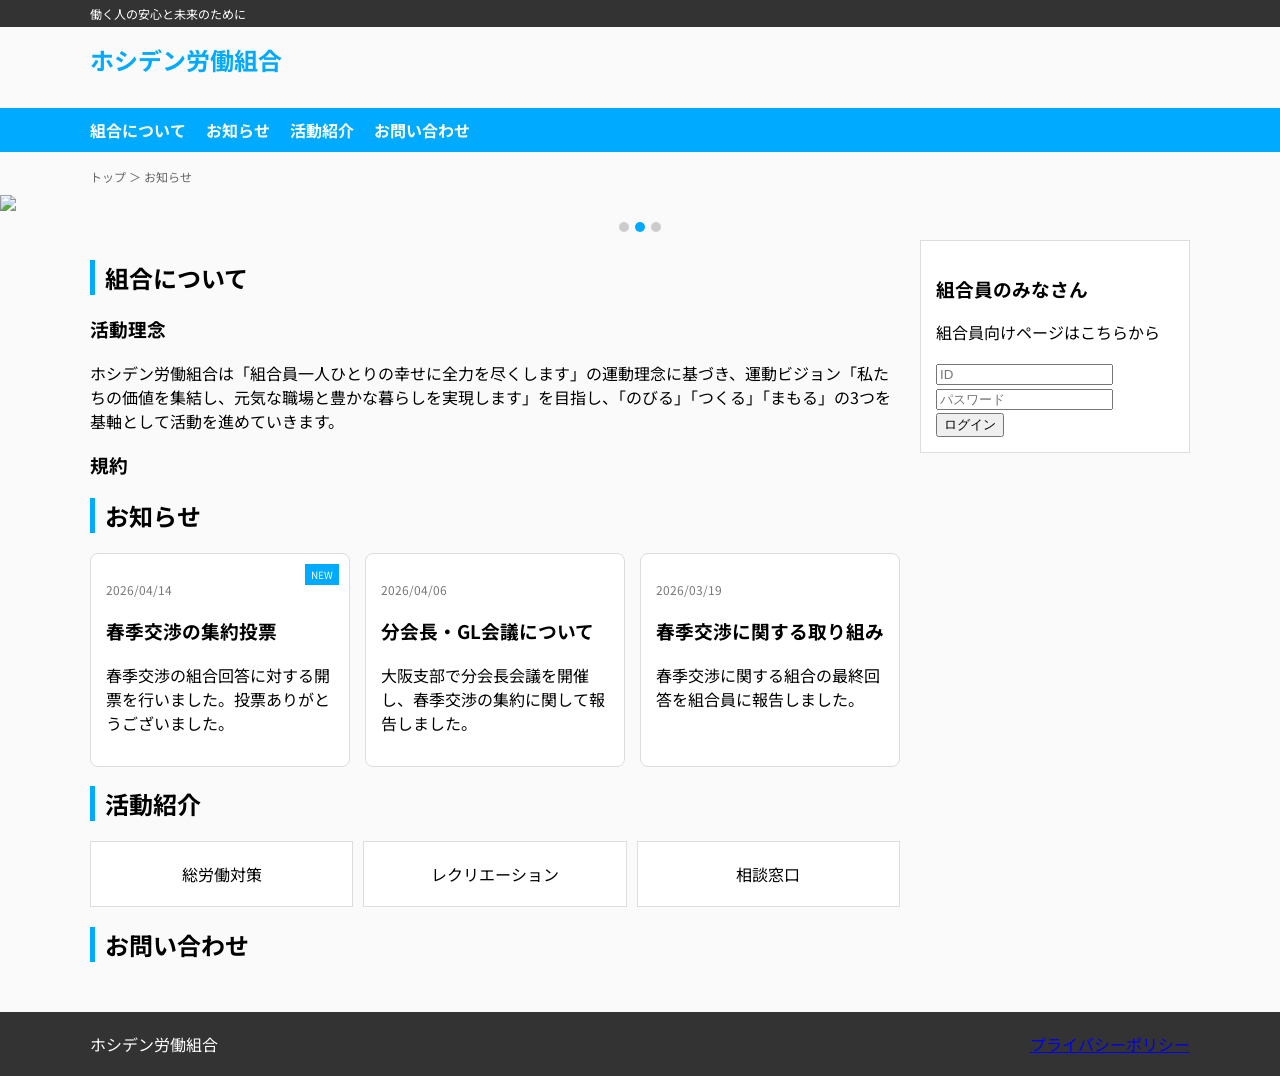
==== index.html @ 5cfcd8f2 "Add files via upload" ====
<!DOCTYPE html>
<html lang="ja">
    <head>
        <meta charset="UTF-8">
        <meta name="viewport" content="width=device-width, initial-scale=1.0">
        <title>ホシデン労働組合</title>
        <link href="https://fonts.googleapis.com/css2?family=Noto+Sans+JP:wght@400;700&display=swap" rel="stylesheet">
        <link rel="stylesheet" href="style.css">
    </head>

    <body>
        <div class="top-bar">
        <div class="container">働く人の安心と未来のために</div>
    </div>

    <header class="header container">
        <div class="logo">ホシデン労働組合</div>
    </header>

<nav class="nav">
  <div class="container">
    <button class="menu-toggle">☰</button>
    <ul class="nav-list">
      <li><a href="#UNION">組合について</a></li>
      <li><a href="#NEWS">お知らせ</a></li>
      <li><a href="#INTRO">活動紹介</a></li>
      <li><a href="#FAQ">お問い合わせ</a></li>
    </ul>
  </div>
</nav>

<!-- パンくず -->
<div class="breadcrumb container">
  トップ ＞ お知らせ
</div>

<!-- スライダー -->
<div class="slider">
  <img src="https://via.placeholder.com/1200x400/cc0000/ffffff?text=Union+1" class="slide active">
  <img src="https://via.placeholder.com/1200x400/999999/ffffff?text=Union+2" class="slide">
  <img src="https://via.placeholder.com/1200x400/333333/ffffff?text=Union+3" class="slide">
  <div class="dots"></div>
</div>

<div class="container main">

  <div class="content">

    <section id="UNION">
      <h2 class="section-title">組合について</h2>
      <div calss ="box">
        <h3>活動理念</h3>
          <p>ホシデン労働組合は「組合員一人ひとりの幸せに全力を尽くします」の運動理念に基づき、運動ビジョン「私たちの価値を集結し、元気な職場と豊かな暮らしを実現します」を目指し、「のびる」「つくる」「まもる」の3つを基軸として活動を進めていきます。</p>
        <h3>規約</h3>
      </div>
    </section>

    <section id="NEWS">
      <h2 class="section-title">お知らせ</h2>
      <div class="news-cards">

        <div class="card">
          <span class="badge">NEW</span>
          <p class="date">2026/04/14</p>
          <h3>春季交渉の集約投票</h3>
          <p>春季交渉の組合回答に対する開票を行いました。投票ありがとうございました。</p>
        </div>

        <div class="card">
          <p class="date">2026/04/06</p>
          <h3>分会長・GL会議について</h3>
          <p>大阪支部で分会長会議を開催し、春季交渉の集約に関して報告しました。</p>
        </div>

        <div class="card">
          <p class="date">2026/03/19</p>
          <h3>春季交渉に関する取り組み</h3>
          <p>春季交渉に関する組合の最終回答を組合員に報告しました。</p>
        </div>

      </div>
    </section>

    <section id="INTRO">
      <h2 class="section-title">活動紹介</h2>
      <div class="activity-grid">
        <div class="activity-box">総労働対策</div>
        <div class="activity-box">レクリエーション</div>
        <div class="activity-box">相談窓口</div>
      </div>
    </section>

    <section id="FAQ">
      <h2 class="section-title">お問い合わせ</h2>
    </section>

  </div>

  <aside class="sidebar">

    <div class="side-box">
      <h3>組合員のみなさん</h3>
      <p>組合員向けページはこちらから</p>
      <input type="text" id="user" placeholder="ID"><br>
      <input type="password" id="pass" placeholder="パスワード"><br>
      <button onclick="login()">ログイン</button>

    <script>
    function login() {
      const user = document.getElementById("user").value;
      const pass = document.getElementById("pass").value;

      if(user === "union" && pass === "1234"){
        window.location.href = "member.html";
      } else {
        alert("IDまたはパスワードが違います");
      }
    }
    </script>
  </div>
  </aside>
 
  <!-- モーダルを開くボタン（スマホ用） -->
  <button class="login-fab" id="openLogin">
    🔑 組合員ログイン
  </button>

  <!-- ログインモーダル -->
  <div class="login-modal" id="loginModal">
    <div class="login-modal-content">
      <button class="close-btn" id="closeLogin">×</button>

      <h3>組合員ログイン</h3>
      <p class="login-desc">組合員専用ページはこちら</p>

      <input type="text" id="modal-user" placeholder="ID">
      <input type="password" id="modal-pass" placeholder="パスワード">

      <button class="login-btn" id="modalLoginBtn">
        ログイン
      </button>
    </div>
  </div> 
</div>

<footer class="footer">
  <div class="container footer-grid">
    <div>ホシデン労働組合</div>
    <div>
      <a href="#">プライバシーポリシー</a>
    </div>
  </div>
</footer>

<script>
document.addEventListener('DOMContentLoaded', () => {

  // メニュー
  const toggle = document.querySelector('.menu-toggle');
  const navList = document.querySelector('.nav-list');

  if (toggle && navList) {
    toggle.addEventListener('click', () => {
      navList.classList.toggle('active');
    });
  }

  // スライダー
  let current = 0;
  const slides = document.querySelectorAll('.slide');
  const dotsContainer = document.querySelector('.dots');

  if (!slides.length || !dotsContainer) return;

  slides.forEach((_, i) => {
    const dot = document.createElement('span');
    dot.classList.add('dot');
    if (i === 0) dot.classList.add('active');
    dot.addEventListener('click', () => showSlide(i));
    dotsContainer.appendChild(dot);
  });

  const dots = document.querySelectorAll('.dot');

  function showSlide(index) {
    slides[current].classList.remove('active');

    if (dots[current]) {
      dots[current].classList.remove('active');
    }

    current = index;

    slides[current].classList.add('active');

    if (dots[current]) {
      dots[current].classList.add('active');
    }
  }

  setInterval(() => {
    let next = (current + 1) % slides.length;
    showSlide(next);
  }, 4000);

});
</script>

</body>
</html>
---- style.css ----
body { margin:0; font-family:'Noto Sans JP', sans-serif; background:#fafafa; }
.container { max-width:1100px; margin:auto; padding:0 15px; }

.top-bar { background:#333; color:#fff; font-size:12px; padding:5px; }
.header { padding:15px 0; }
.logo { font-size:24px; font-weight:bold; color:#00aaff; }

.nav { background:#00aaff; }
.nav-list { display:flex; gap:20px; list-style:none; padding:10px 0; }
.nav-list a { color:#fff; text-decoration:none; font-weight:bold; }
.menu-toggle { display:none; color:#333; }

.breadcrumb { font-size:12px; margin:10px auto; color:#666; }

.slider img { width:100%; display:none; }
.slider img.active { display:block; }

.dots { text-align:center; margin-top:5px; }
.dot { display:inline-block; width:10px; height:10px; background:#ccc; margin:3px; border-radius:50%; cursor:pointer; }
.dot.active { background:#00aaff; }

.main { display:flex; gap:20px; }
.content { flex:3; }
.sidebar { flex:1; }

.section-title { border-left: 5px solid #00aaff; padding-left:10px; }

.news-cards { display:grid; grid-template-columns:repeat(3,1fr); gap:15px; }
.card { background:#fff; padding:15px; border:1px solid #ddd; border-radius:8px; position:relative; }
.badge { position:absolute; top:10px; right:10px; background:#00aaff; color:#fff; font-size:10px; padding:3px 6px; }
.date { font-size:12px; color:#777; }

.activity-grid { display:grid; grid-template-columns:repeat(3,1fr); gap:10px; }
.activity-box { background:#fff; padding:20px; text-align:center; border:1px solid #ddd; }

.contact-form input,
.contact-form textarea { width:100%; margin-bottom:10px; padding:8px; }
.contact-form button { background:#00aaff; color:#fff; padding:10px; border:none; }

.side-box { background:#fff; padding:15px; margin-bottom:15px; border:1px solid #ddd; }

.footer { background:#333; color:#fff; padding:20px; margin-top:30px; }
.footer-grid { display:flex; justify-content:space-between; }

html {
  scroll-behavior: smooth;
}


/* ===== モーダル背景 ===== */
.login-modal {
  position: fixed;
  inset: 0;
  background: rgba(0,0,0,0.6);
  display: none;
  align-items: center;
  justify-content: center;
  z-index: 2000;
}

/* ===== モーダル本体 ===== */
.login-modal-content {
  background: #fff;
  width: 90%;
  max-width: 360px;
  padding: 24px;
  border-radius: 8px;
  position: relative;
  text-align: center;
}

.login-modal-content h3 {
  margin-bottom: 8px;
}

.login-desc {
  font-size: 0.9rem;
  margin-bottom: 16px;
  color: #555;
}

/* 入力欄 */
.login-modal-content input {
  width: 100%;
  padding: 12px;
  margin-bottom: 12px;
  font-size: 1rem;
}

/* ログインボタン */
.login-btn {
  width: 100%;
  padding: 12px;
  background: #cc0000;
  color: #fff;
  border: none;
  font-size: 1rem;
  font-weight: bold;
}

/* ×ボタン */
.close-btn {
  position: absolute;
  top: 10px;
  right: 12px;
  background: none;
  border: none;
  font-size: 1.4rem;
}

/* ===== スマホ用固定ボタン ===== */
.login-fab {
  display: none;
}

@media (max-width: 768px) {
  .login-fab {
    display: block;
    position: fixed;
    bottom: 16px;
    right: 16px;
    padding: 14px 18px;
    background: #cc0000;
    color: #fff;
    border: none;
    border-radius: 999px;
    font-size: 0.95rem;
    font-weight: bold;
    z-index: 1500;
  }
}


@media (max-width:768px) {
  .main { flex-direction:column; }
  .menu-toggle { display:block; }
  .nav-list { display:none; flex-direction:column; }
  .nav-list.active { display:flex; }
  .news-cards { grid-template-columns:1fr; }
  .activity-grid { grid-template-columns:1fr; }
}
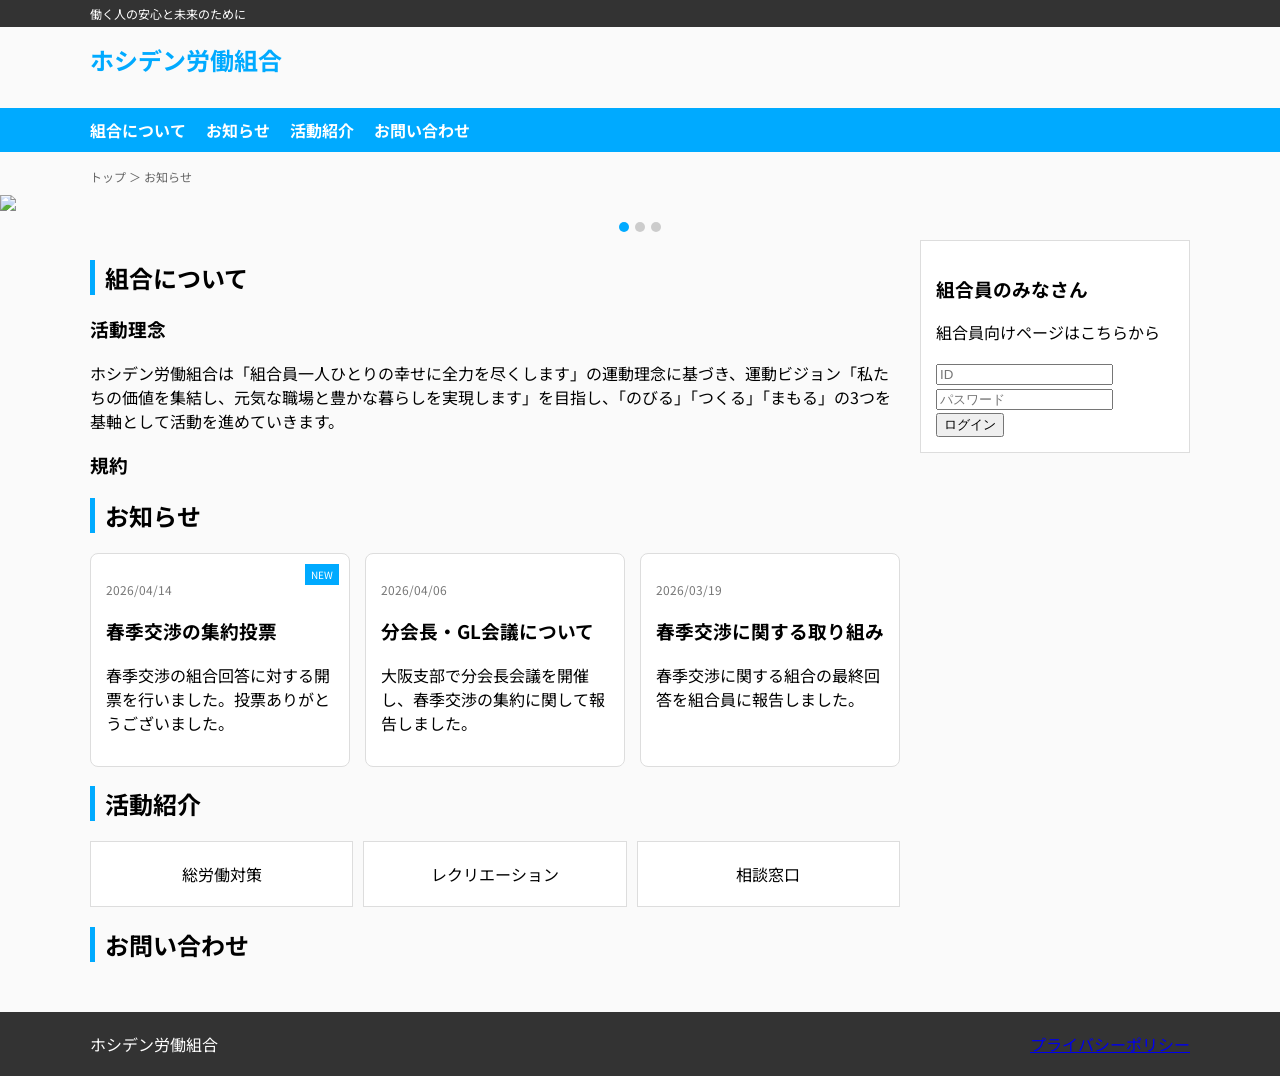
==== commit e81b388c: "Add files via upload" ====
--- a/index.html
+++ b/index.html
@@ -128,7 +128,6 @@
   <!-- ログインモーダル -->
   <div class="login-modal" id="loginModal">
     <div class="login-modal-content">
-      <button class="close-btn" id="closeLogin">×</button>
 
       <h3>組合員ログイン</h3>
       <p class="login-desc">組合員専用ページはこちら</p>
--- a/style.css
+++ b/style.css
@@ -46,6 +46,15 @@
   scroll-behavior: smooth;
 }
 
+@media (max-width:768px) {
+  .main { flex-direction:column; }
+  .sidebar {order: -1; margin-bottom: 20px;}
+  .menu-toggle { display:block; }
+  .nav-list { display:none; flex-direction:column; }
+  .nav-list.active { display:flex; }
+  .news-cards { grid-template-columns:1fr; }
+  .activity-grid { grid-template-columns:1fr; }
+}
 
 /* ===== モーダル背景 ===== */
 .login-modal {
@@ -128,14 +137,4 @@
     font-weight: bold;
     z-index: 1500;
   }
-}
-
-
-@media (max-width:768px) {
-  .main { flex-direction:column; }
-  .menu-toggle { display:block; }
-  .nav-list { display:none; flex-direction:column; }
-  .nav-list.active { display:flex; }
-  .news-cards { grid-template-columns:1fr; }
-  .activity-grid { grid-template-columns:1fr; }
 }
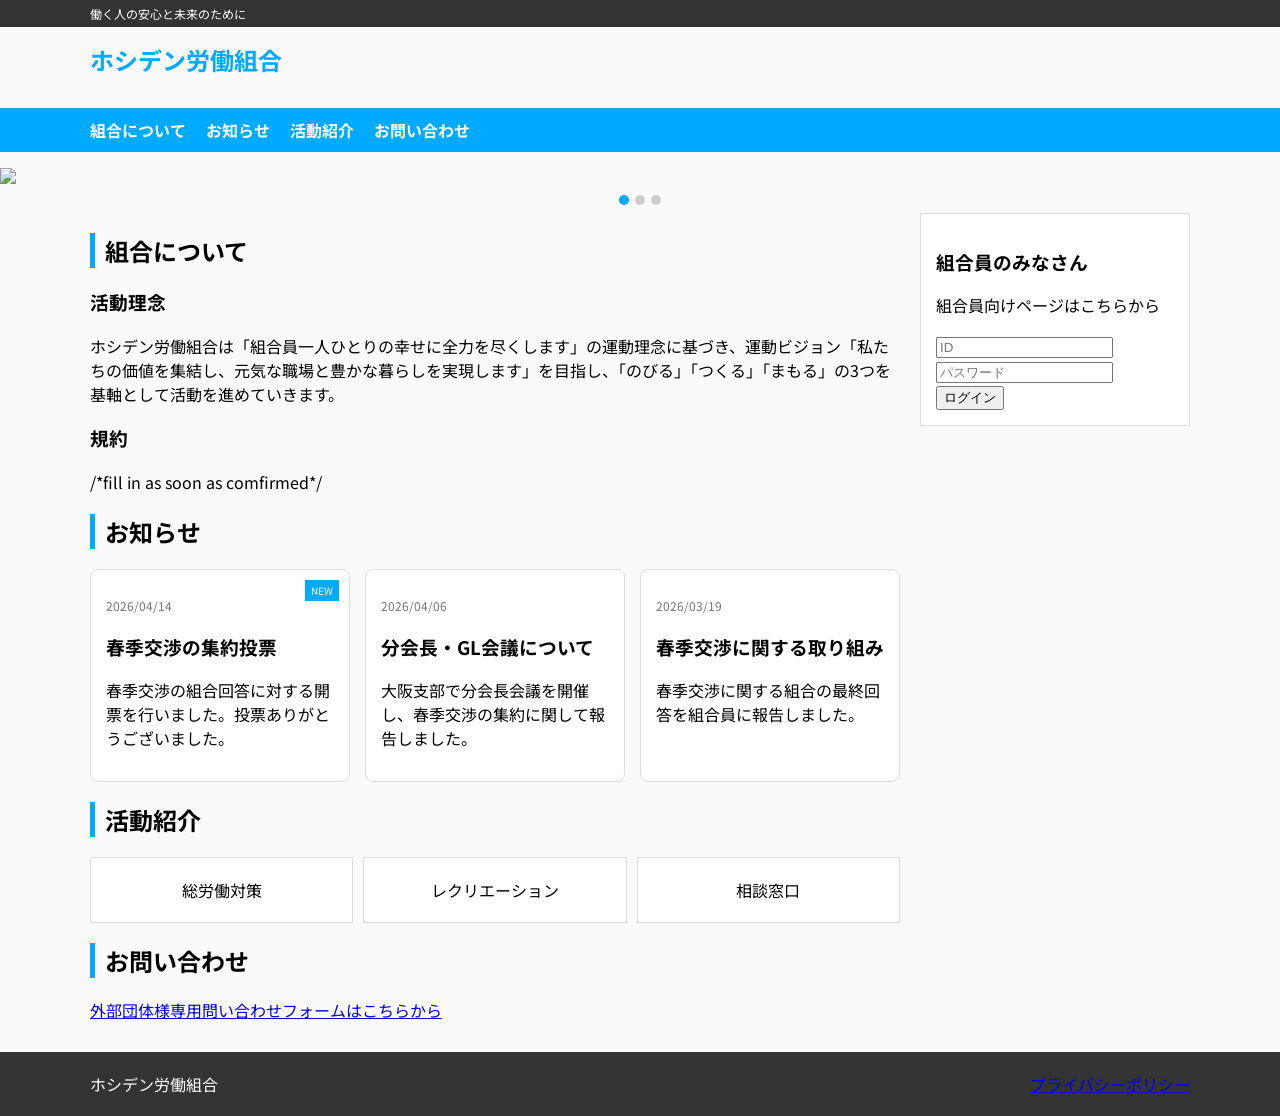
==== commit 6ca40a23: "Add files via upload" ====
--- a/index.html
+++ b/index.html
@@ -5,7 +5,7 @@
         <meta name="viewport" content="width=device-width, initial-scale=1.0">
         <title>ホシデン労働組合</title>
         <link href="https://fonts.googleapis.com/css2?family=Noto+Sans+JP:wght@400;700&display=swap" rel="stylesheet">
-        <link rel="stylesheet" href="style.css">
+        <link rel="stylesheet" href="style_index.css">
     </head>
 
     <body>
@@ -30,9 +30,11 @@
 </nav>
 
 <!-- パンくず -->
+<!-- 
 <div class="breadcrumb container">
   トップ ＞ お知らせ
 </div>
+-->
 
 <!-- スライダー -->
 <div class="slider">
@@ -52,6 +54,7 @@
         <h3>活動理念</h3>
           <p>ホシデン労働組合は「組合員一人ひとりの幸せに全力を尽くします」の運動理念に基づき、運動ビジョン「私たちの価値を集結し、元気な職場と豊かな暮らしを実現します」を目指し、「のびる」「つくる」「まもる」の3つを基軸として活動を進めていきます。</p>
         <h3>規約</h3>
+          <p>/*fill in as soon as comfirmed*/</p>
       </div>
     </section>
 
@@ -92,6 +95,9 @@
 
     <section id="FAQ">
       <h2 class="section-title">お問い合わせ</h2>
+        <a href="https://forms.office.com/r/U1TYgUgkV6" target="_blank">
+          外部団体様専用問い合わせフォームはこちらから
+        </a>
     </section>
 
   </div>
@@ -128,12 +134,13 @@
   <!-- ログインモーダル -->
   <div class="login-modal" id="loginModal">
     <div class="login-modal-content">
+      <button class="close-btn" id="closeLogin">×</button>
 
       <h3>組合員ログイン</h3>
       <p class="login-desc">組合員専用ページはこちら</p>
 
-      <input type="text" id="modal-user" placeholder="ID">
-      <input type="password" id="modal-pass" placeholder="パスワード">
+      <input type="text" id="modal-user" placeholder="ID"><br>
+      <input type="password" id="modal-pass" placeholder="パスワード"><br>
 
       <button class="login-btn" id="modalLoginBtn">
         ログイン
@@ -152,6 +159,8 @@
 </footer>
 
 <script>
+src="function.js";
+
 document.addEventListener('DOMContentLoaded', () => {
 
   // メニュー
@@ -205,5 +214,6 @@
 });
 </script>
 
+<script src="function.js"></script>
 </body>
 </html>
--- a/style_index.css
+++ b/style_index.css
@@ -0,0 +1,150 @@
+body { margin:0; font-family:'Noto Sans JP', sans-serif; background:#fafafa; }
+.container { max-width:1100px; margin:auto; padding:0 15px; }
+
+.top-bar { background:#333; color:#fff; font-size:12px; padding:5px; }
+.header { padding:15px 0; }
+.logo { font-size:24px; font-weight:bold; color:#00aaff; }
+
+.nav { background:#00aaff; }
+.nav-list { display:flex; gap:20px; list-style:none; padding:10px 0; }
+.nav-list a { color:#fff; text-decoration:none; font-weight:bold; }
+.menu-toggle { display:none; color:#333; }
+
+.breadcrumb { font-size:12px; margin:10px auto; color:#666; }
+
+.slider img { width:100%; display:none; }
+.slider img.active { display:block; }
+
+.dots { text-align:center; margin-top:5px; }
+.dot { display:inline-block; width:10px; height:10px; background:#ccc; margin:3px; border-radius:50%; cursor:pointer; }
+.dot.active { background:#00aaff; }
+
+.main { display:flex; gap:20px; }
+.content { flex:3; }
+.sidebar { flex:1; }
+
+.section-title { border-left: 5px solid #00aaff; padding-left:10px; }
+
+.news-cards { display:grid; grid-template-columns:repeat(3,1fr); gap:15px; }
+.card { background:#fff; padding:15px; border:1px solid #ddd; border-radius:8px; position:relative; }
+.badge { position:absolute; top:10px; right:10px; background:#00aaff; color:#fff; font-size:10px; padding:3px 6px; }
+.date { font-size:12px; color:#777; }
+
+.activity-grid { display:grid; grid-template-columns:repeat(3,1fr); gap:10px; }
+.activity-box { background:#fff; padding:20px; text-align:center; border:1px solid #ddd; }
+
+.contact-form input,
+.contact-form textarea { width:100%; margin-bottom:10px; padding:8px; }
+.contact-form button { background:#00aaff; color:#fff; padding:10px; border:none; }
+
+.side-box { background:#fff; padding:15px; margin-bottom:15px; border:1px solid #ddd; }
+
+.footer { background:#333; color:#fff; padding:20px; margin-top:30px; }
+.footer-grid { display:flex; justify-content:space-between; }
+
+html {
+  scroll-behavior: smooth;
+}
+
+@media (max-width:768px) {
+  .main { flex-direction:column; }
+  .sidebar {display: none;}
+  .menu-toggle { display:block; }
+  .nav-list { display:none; flex-direction:column; }
+  .nav-list.active { display:flex; }
+  .news-cards { grid-template-columns:1fr; }
+  .activity-grid { grid-template-columns:1fr; }
+}
+
+/* ===== モーダル背景 ===== */
+.login-modal {
+  pointer-events: auto;
+  position: fixed;
+  inset: 0;
+  background: rgba(0,0,0,0.6);
+  display: none;
+  align-items: center;
+  justify-content: center;
+  z-index: 2000;
+}
+
+/* ===== モーダル本体 ===== */
+.login-modal-content {
+  background: #fff;
+  width: 90%;
+  max-width: 360px;
+  padding: 24px;
+  border-radius: 8px;
+  position: relative;
+  text-align: center;
+}
+
+.login-modal-content h3 {
+  margin-bottom: 8px;
+}
+
+.login-desc {
+  font-size: 0.9rem;
+  margin-bottom: 16px;
+  color: #555;
+}
+
+/* 入力欄 */
+.login-modal-content input {
+  width: 100%;
+  padding: 12px;
+  margin-bottom: 12px;
+  font-size: 1rem;
+}
+
+/* ログインボタン */
+.login-btn {
+  width: 100%;
+  padding: 12px;
+  background: #cc0000;
+  color: #fff;
+  border: none;
+  font-size: 1rem;
+  font-weight: bold;
+}
+
+/* ×ボタン */
+.close-btn {
+  position: absolute;
+  top: 10px;
+  right: 12px;
+  background: none;
+  border: none;
+  font-size: 1.4rem;
+}
+
+/* ===== スマホ用固定ボタン ===== */
+.login-fab {
+  display: none;
+}
+
+@media (max-width: 768px) {
+  .login-fab {
+    display: block;
+    position: fixed;
+    bottom: 16px;
+    right: 16px;
+    padding: 14px 18px;
+    background: #cc0000;
+    color: #fff;
+    border: none;
+    border-radius: 999px;
+    font-size: 0.95rem;
+    font-weight: bold;
+    z-index: 1500;
+  }
+}
+
+/* モーダル操作を最優先にする */
+.login-modal {
+  pointer-events: auto;
+}
+
+.login-modal * {
+  pointer-events: auto;
+}
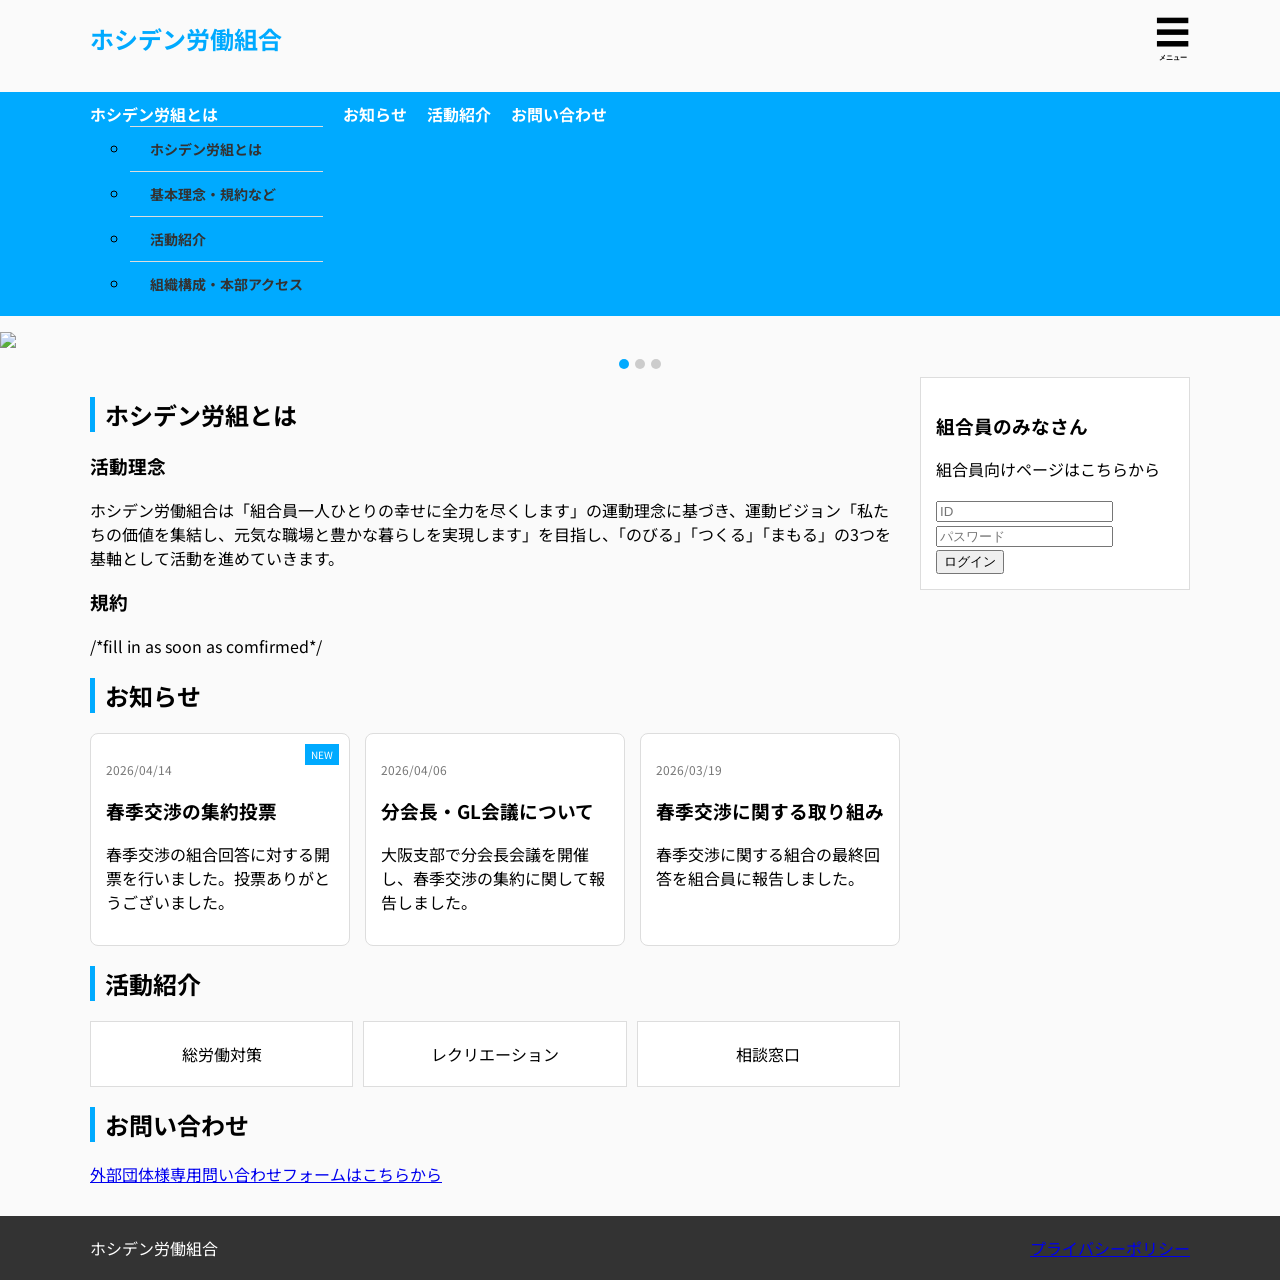
==== commit 77cc0683: "Add files via upload" ====
--- a/index.html
+++ b/index.html
@@ -8,20 +8,29 @@
         <link rel="stylesheet" href="style_index.css">
     </head>
 
-    <body>
-        <div class="top-bar">
-        <div class="container">働く人の安心と未来のために</div>
-    </div>
-
     <header class="header container">
         <div class="logo">ホシデン労働組合</div>
+
+        <button class="menu-toggle">
+          <span class="icon">☰</span>
+          <span class="text">メニュー</span>
+        </button>
     </header>
 
 <nav class="nav">
   <div class="container">
-    <button class="menu-toggle">☰</button>
     <ul class="nav-list">
-      <li><a href="#UNION">組合について</a></li>
+      <li class ="has-submenu">
+        <a href="javascript:void(0);" class="submenu-toggle">
+          ホシデン労組とは
+        </a>
+        <ul class="submenu">
+          <li><a href="#UNION">ホシデン労組とは</a></li>
+          <li><a href="#UNION">基本理念・規約など</a></li>
+          <li><a href="#UNION">活動紹介</a></li>
+          <li><a href="#UNION">組織構成・本部アクセス</a></li>
+        </ul>  
+      </li>
       <li><a href="#NEWS">お知らせ</a></li>
       <li><a href="#INTRO">活動紹介</a></li>
       <li><a href="#FAQ">お問い合わせ</a></li>
@@ -49,7 +58,7 @@
   <div class="content">
 
     <section id="UNION">
-      <h2 class="section-title">組合について</h2>
+      <h2 class="section-title">ホシデン労組とは</h2>
       <div calss ="box">
         <h3>活動理念</h3>
           <p>ホシデン労働組合は「組合員一人ひとりの幸せに全力を尽くします」の運動理念に基づき、運動ビジョン「私たちの価値を集結し、元気な職場と豊かな暮らしを実現します」を目指し、「のびる」「つくる」「まもる」の3つを基軸として活動を進めていきます。</p>
@@ -159,17 +168,29 @@
 </footer>
 
 <script>
-src="function.js";
+/*src="function.js";*/
 
 document.addEventListener('DOMContentLoaded', () => {
 
   // メニュー
   const toggle = document.querySelector('.menu-toggle');
   const navList = document.querySelector('.nav-list');
-
-  if (toggle && navList) {
+  const icon = document.querySelector('.menu-toggle .icon');
+
+  if (toggle && navList && icon) {
     toggle.addEventListener('click', () => {
       navList.classList.toggle('active');
+
+      if(navList.classList.contains('active'))
+      {
+        icon.textContent = '×';
+        icon.style.transform = 'rotate(180deg)';
+      }
+      else
+      {
+        icon.textContent = '☰';
+        icon.style.transform = 'rotate(0deg)';
+      }
     });
   }
 
@@ -211,6 +232,14 @@
     showSlide(next);
   }, 4000);
 
+// サブメニュー
+const submenuToggle = document.querySelector('.submenu-toggle');
+const submenu = document.querySelector('.submenu');
+
+  submenuToggle.addEventListener('click', () => {
+    submenu.classList.toggle('active');
+  });
+
 });
 </script>
 
--- a/style_index.css
+++ b/style_index.css
@@ -1,14 +1,74 @@
 body { margin:0; font-family:'Noto Sans JP', sans-serif; background:#fafafa; }
 .container { max-width:1100px; margin:auto; padding:0 15px; }
 
-.top-bar { background:#333; color:#fff; font-size:12px; padding:5px; }
-.header { padding:15px 0; }
-.logo { font-size:24px; font-weight:bold; color:#00aaff; }
+.top-bar { 
+  background:#333; color:#fff;
+  font-size:12px; padding:5px;
+}
+
+.header { 
+  padding:15px 0;
+  display:flex;
+  justify-content:space-between;
+  align-items:center ;
+}
+
+.logo { 
+  font-size:24px; font-weight:bold; 
+  color:#00aaff;
+}
 
 .nav { background:#00aaff; }
-.nav-list { display:flex; gap:20px; list-style:none; padding:10px 0; }
-.nav-list a { color:#fff; text-decoration:none; font-weight:bold; }
-.menu-toggle { display:none; color:#333; }
+
+.nav-list { 
+  display:flex; gap:20px; 
+  list-style:none; 
+  padding:10px 0; }
+
+.nav-list a { 
+  color:#fff; 
+  text-decoration:none; 
+  font-weight:bold; }
+
+/* サブメニュー項目 */
+.nav-list .submenu li a {
+  padding: 12px 20px;
+  display: block;
+  color: #333;
+  border-top: 1px solid #ddd;
+  text-decoration: none;
+  font-size: 14px;
+}
+
+/*.menu-toggle { display:none; color:#333; }*/
+.menu-toggle {
+  display: flex;
+  flex-direction: column;
+  align-items: center;
+  justify-content: center;
+  background: none;
+  border: none;
+  color: #000000;
+  cursor: pointer;
+  margin-left: auto;
+  padding: 0; }
+
+.menu-toggle .icon {
+  display: block;
+  font-size: 35px;
+  line-height: 1;
+  transition:
+    transform 0.3s ease,
+    opacity 0.3s ease;
+}
+
+.menu-toggle .text {
+  display: block;
+  font-size: 7px;
+  font-weight: bold;
+  margin-top: 4px;
+  line-height: 1;
+}
 
 .breadcrumb { font-size:12px; margin:10px auto; color:#666; }
 
@@ -16,7 +76,7 @@
 .slider img.active { display:block; }
 
 .dots { text-align:center; margin-top:5px; }
-.dot { display:inline-block; width:10px; height:10px; background:#ccc; margin:3px; border-radius:50%; cursor:pointer; }
+.dot { display:inline-block; width:10px; height:10px;background:#ccc; margin:3px; border-radius:50%; cursor:pointer; }
 .dot.active { background:#00aaff; }
 
 .main { display:flex; gap:20px; }
@@ -50,10 +110,77 @@
   .main { flex-direction:column; }
   .sidebar {display: none;}
   .menu-toggle { display:block; }
-  .nav-list { display:none; flex-direction:column; }
-  .nav-list.active { display:flex; }
-  .news-cards { grid-template-columns:1fr; }
-  .activity-grid { grid-template-columns:1fr; }
+  .nav-list { 
+    display:flex; 
+    flex-direction:column; 
+    max-height:0;
+    overflow:hidden; 
+    opacity:0; 
+    transition:max-height 0.4s ease, opacity 0.3s ease;
+    padding:0; 
+    margin:0; 
+    background: #fff;
+  }
+  .nav-list.active { 
+    max-height:1000px;
+    overflow:visible;
+    opacity:1; 
+    padding:10px 0;
+  }
+    /* ===== サブメニュー ===== */
+  .submenu {
+    max-height: 0;
+    overflow: hidden;
+
+    opacity: 0;
+
+    list-style: none;
+    padding: 0;
+    margin: 0;
+
+    background: #f7f7f7;
+
+    transition:
+      max-height 0.5s ease,
+      opacity 0.3s ease;
+  }
+
+  /* 開いた時 */
+  .submenu.active {
+    max-height: 500px;
+    opacity: 1;
+  }
+
+  .submenu li a {
+    display: block;
+    padding: 12px 20px;
+    color: #333;
+    text-decoration: none;
+    border-top: 1px solid #ddd;
+    font-size: 14px;
+  }
+  .nav-list li { 
+    border-bottom:1px solid #ddd;}
+  .nav-list a { 
+    color:#333; 
+    display:flex; 
+    justify-content:space-between;
+    align-items:center; 
+    padding:15px; 
+    text-decoration:none; 
+    font-weight:bold;
+  }
+  .nav-list a::after {
+    content:">"; 
+    color:#999; 
+    font-size:14px;
+  }
+  .news-cards { 
+    grid-template-columns:1fr; 
+  }
+  .activity-grid { 
+    grid-template-columns:1fr; 
+  }
 }
 
 /* ===== モーダル背景 ===== */
